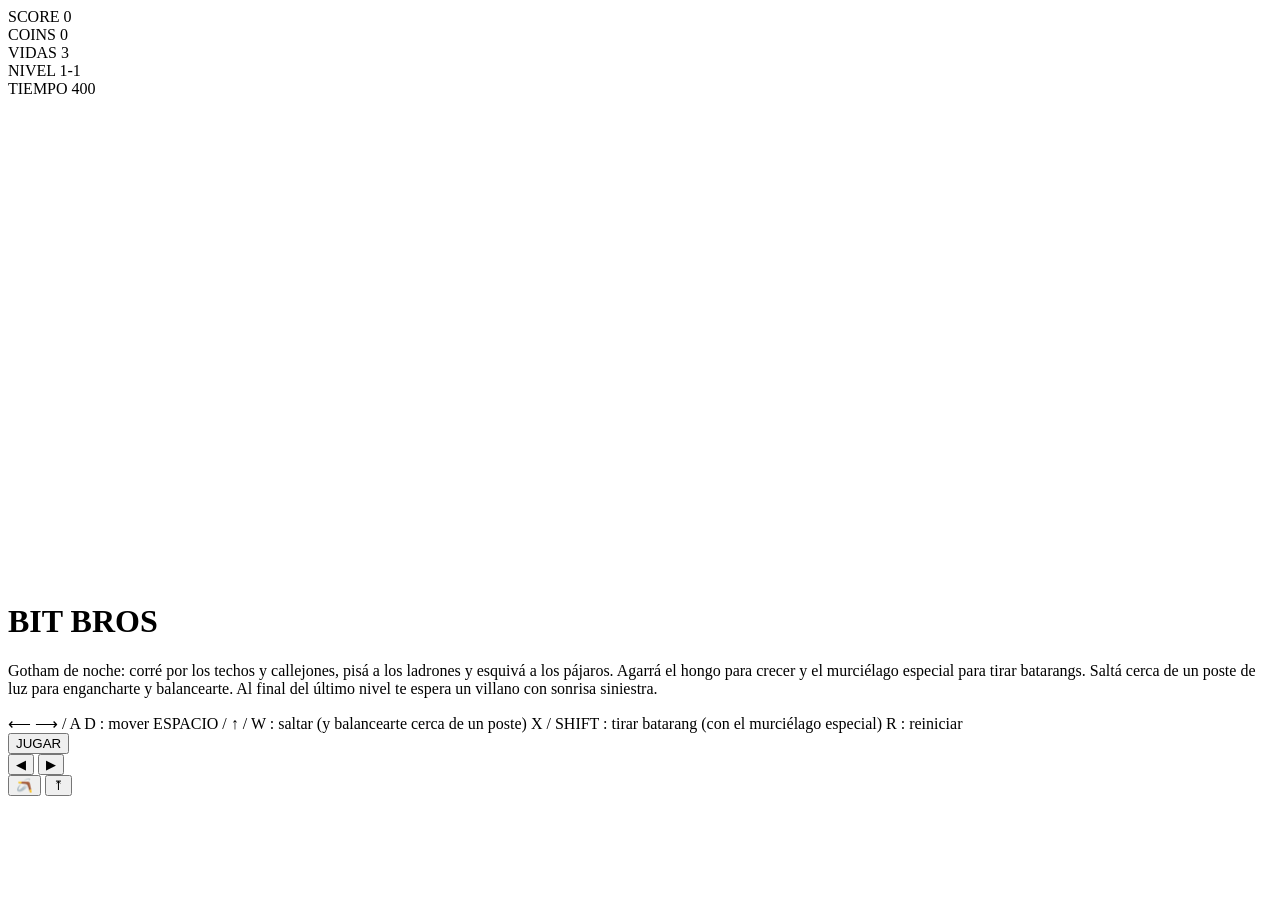
==== bit-bros-game/index.html @ db886a93 "Gotham night reskin: skyline, grapple swing, thugs/bird, batarang Replaced the daytime background wi" ====
<!DOCTYPE html>
<html lang="es">
<head>
<meta charset="UTF-8">
<meta name="viewport" content="width=device-width, initial-scale=1.0, maximum-scale=1.0, user-scalable=no">
<title>Bit Bros — Platformer</title>
<link rel="stylesheet" href="style.css">
</head>
<body>

<div id="game-wrap">
  <div id="hud">
    <div class="hud-item">SCORE <span id="hud-score">0</span></div>
    <div class="hud-item">COINS <span id="hud-coins">0</span></div>
    <div class="hud-item">VIDAS <span id="hud-lives">3</span></div>
    <div class="hud-item">NIVEL <span id="hud-level">1-1</span></div>
    <div class="hud-item">TIEMPO <span id="hud-time">400</span></div>
  </div>

  <canvas id="game" width="800" height="480"></canvas>

  <div id="overlay" class="overlay hidden">
    <div class="overlay-box">
      <h1 id="overlay-title">BIT BROS</h1>
      <p id="overlay-msg">Gotham de noche: corré por los techos y callejones, pisá a los ladrones y esquivá a los pájaros. Agarrá el hongo para crecer y el murciélago especial para tirar batarangs. Saltá cerca de un poste de luz para engancharte y balancearte. Al final del último nivel te espera un villano con sonrisa siniestra.</p>
      <div id="overlay-controls">
        <span>⟵ ⟶ / A D : mover</span>
        <span>ESPACIO / ↑ / W : saltar (y balancearte cerca de un poste)</span>
        <span>X / SHIFT : tirar batarang (con el murciélago especial)</span>
        <span>R : reiniciar</span>
      </div>
      <button id="overlay-btn">JUGAR</button>
    </div>
  </div>

  <div id="touch-controls">
    <div class="touch-side">
      <button id="btn-left" class="touch-btn">◀</button>
      <button id="btn-right" class="touch-btn">▶</button>
    </div>
    <div class="touch-side">
      <button id="btn-shoot" class="touch-btn touch-fire">🪃</button>
      <button id="btn-jump" class="touch-btn touch-jump">⤒</button>
    </div>
  </div>
</div>

<script src="game.js"></script>
</body>
</html>
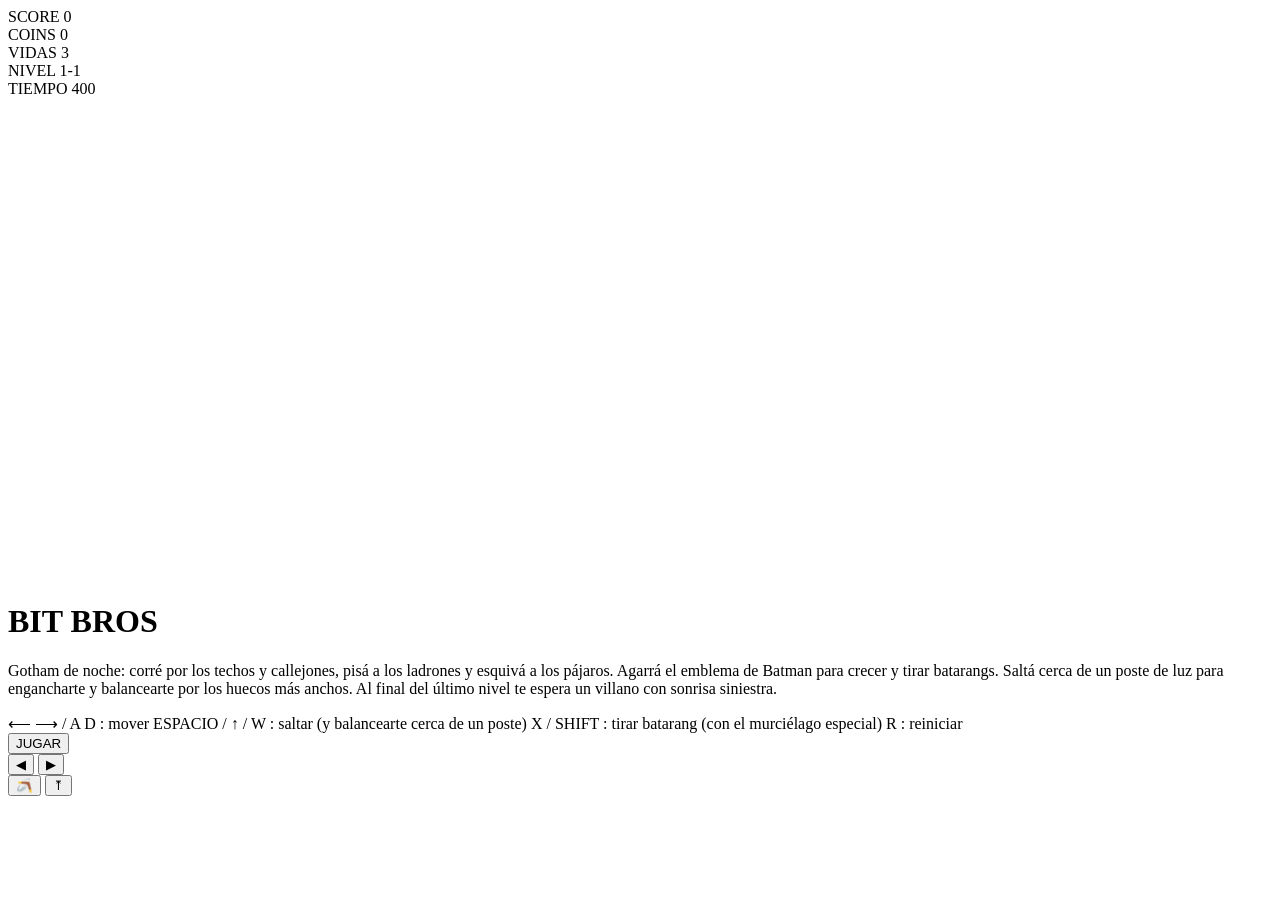
==== commit 0cecf67c: "Improve contrast, tune batarang/difficulty, add bat-signal Batman and the flying bird were nearly in" ====
--- a/bit-bros-game/index.html
+++ b/bit-bros-game/index.html
@@ -22,7 +22,7 @@
   <div id="overlay" class="overlay hidden">
     <div class="overlay-box">
       <h1 id="overlay-title">BIT BROS</h1>
-      <p id="overlay-msg">Gotham de noche: corré por los techos y callejones, pisá a los ladrones y esquivá a los pájaros. Agarrá el hongo para crecer y el murciélago especial para tirar batarangs. Saltá cerca de un poste de luz para engancharte y balancearte. Al final del último nivel te espera un villano con sonrisa siniestra.</p>
+      <p id="overlay-msg">Gotham de noche: corré por los techos y callejones, pisá a los ladrones y esquivá a los pájaros. Agarrá el emblema de Batman para crecer y tirar batarangs. Saltá cerca de un poste de luz para engancharte y balancearte por los huecos más anchos. Al final del último nivel te espera un villano con sonrisa siniestra.</p>
       <div id="overlay-controls">
         <span>⟵ ⟶ / A D : mover</span>
         <span>ESPACIO / ↑ / W : saltar (y balancearte cerca de un poste)</span>
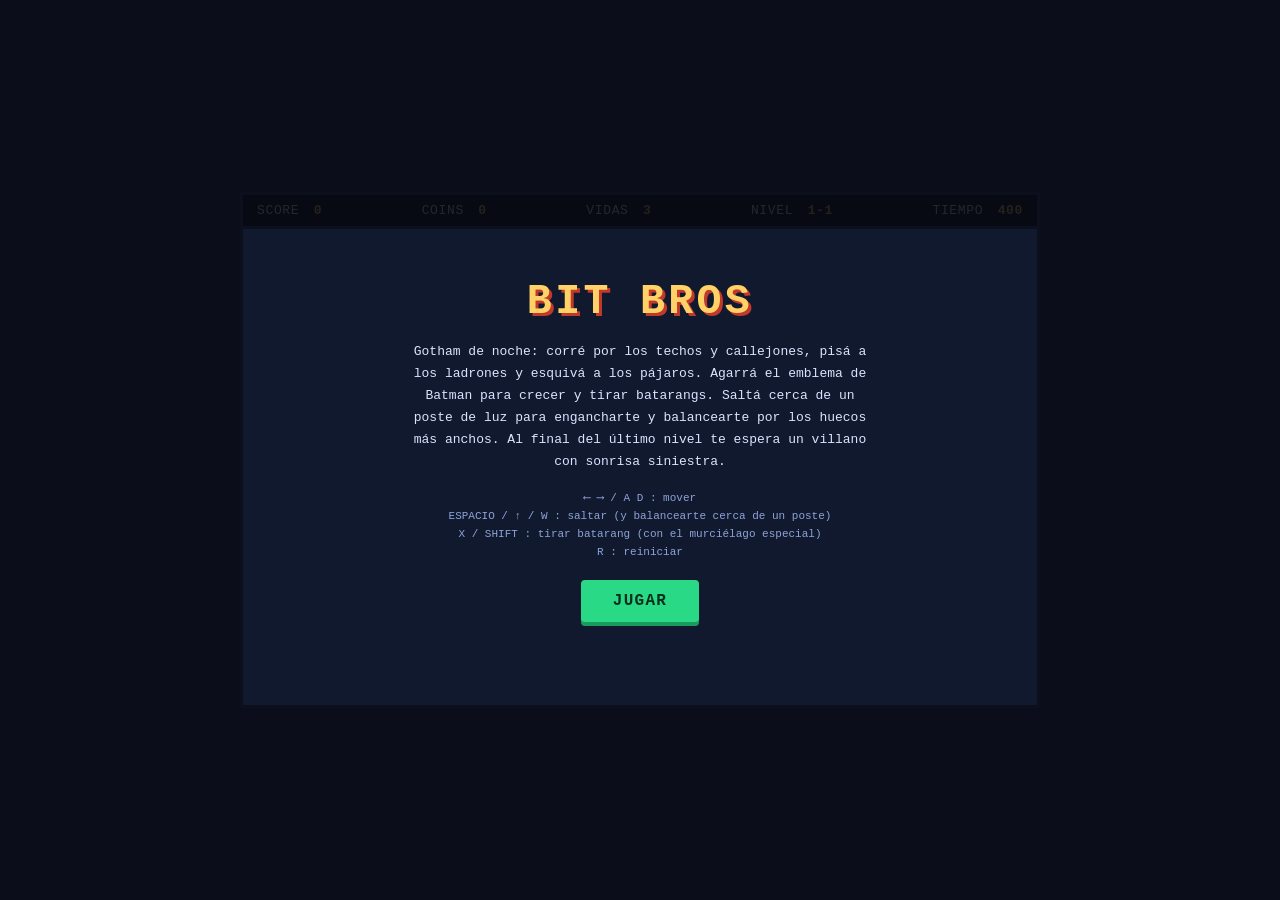
==== commit 5f3e97da: "Add rooftop wall obstacle, walk animation, enemy gate, landscape lock Level 1-2 now has a rooftop wa" ====
--- a/bit-bros-game/index.html
+++ b/bit-bros-game/index.html
@@ -7,6 +7,12 @@
 <link rel="stylesheet" href="style.css">
 </head>
 <body>
+
+<div id="rotate-overlay">
+  <div class="rotate-icon">📱</div>
+  <p>Girá tu dispositivo</p>
+  <p class="rotate-sub">Jugá en horizontal para ver bien la ciudad</p>
+</div>
 
 <div id="game-wrap">
   <div id="hud">
--- a/bit-bros-game/style.css
+++ b/bit-bros-game/style.css
@@ -0,0 +1,179 @@
+* { box-sizing: border-box; margin: 0; padding: 0; }
+
+html, body {
+  height: 100%;
+  background: #0b0e1a;
+  display: flex;
+  align-items: center;
+  justify-content: center;
+  font-family: 'Courier New', monospace;
+  color: #fff;
+  overflow: hidden;
+  touch-action: none;
+  -webkit-touch-callout: none;
+  -webkit-user-select: none;
+  user-select: none;
+}
+
+#game-wrap {
+  position: relative;
+  width: 800px;
+  max-width: 100vw;
+}
+
+#hud {
+  display: flex;
+  justify-content: space-between;
+  background: #111528;
+  border: 3px solid #3a4a7a;
+  border-bottom: none;
+  padding: 8px 14px;
+  font-size: 13px;
+  letter-spacing: 0.05em;
+}
+
+.hud-item span {
+  color: #ffd166;
+  margin-left: 6px;
+  font-weight: bold;
+}
+
+canvas {
+  display: block;
+  width: 100%;
+  height: auto;
+  background: #5c94fc;
+  border: 3px solid #3a4a7a;
+  image-rendering: pixelated;
+}
+
+.overlay {
+  position: absolute;
+  top: 0; left: 0; right: 0; bottom: 0;
+  background: rgba(6, 8, 16, 0.88);
+  display: flex;
+  align-items: center;
+  justify-content: center;
+  text-align: center;
+  padding: 20px;
+}
+
+.overlay.hidden { display: none; }
+
+.overlay-box {
+  max-width: 460px;
+}
+
+#overlay-title {
+  font-size: 2.6rem;
+  color: #ffd166;
+  text-shadow: 3px 3px 0 #c0392b;
+  letter-spacing: 0.08em;
+  margin-bottom: 16px;
+}
+
+#overlay-msg {
+  font-size: 13px;
+  line-height: 1.7;
+  color: #dbe4ff;
+  margin-bottom: 18px;
+}
+
+#overlay-controls {
+  display: flex;
+  flex-direction: column;
+  gap: 6px;
+  font-size: 11px;
+  color: #8fa3d9;
+  margin-bottom: 22px;
+}
+
+#overlay-btn {
+  font-family: inherit;
+  font-size: 16px;
+  letter-spacing: 0.08em;
+  padding: 12px 32px;
+  background: #29d985;
+  border: none;
+  border-radius: 4px;
+  color: #06301c;
+  font-weight: bold;
+  cursor: pointer;
+  box-shadow: 0 4px 0 #1a9c5e;
+}
+#overlay-btn:active {
+  transform: translateY(2px);
+  box-shadow: 0 2px 0 #1a9c5e;
+}
+
+#touch-controls {
+  display: none;
+  justify-content: space-between;
+  align-items: center;
+  gap: 10px;
+  background: #111528;
+  border: 3px solid #3a4a7a;
+  border-top: none;
+  padding: 12px 16px calc(12px + env(safe-area-inset-bottom, 0px));
+}
+
+.touch-btn {
+  touch-action: none;
+  -webkit-touch-callout: none;
+  -webkit-user-select: none;
+  -webkit-tap-highlight-color: transparent;
+  user-select: none;
+  width: 56px;
+  height: 56px;
+  border-radius: 50%;
+  border: 2px solid rgba(255,255,255,0.4);
+  background: rgba(255,255,255,0.08);
+  color: #fff;
+  font-size: 20px;
+}
+
+.touch-side { display: flex; align-items: center; gap: 10px; }
+.touch-jump { width: 68px; height: 68px; }
+
+@media (hover: none) and (pointer: coarse) {
+  #touch-controls { display: flex; }
+}
+
+#rotate-overlay {
+  display: none;
+  position: fixed;
+  inset: 0;
+  z-index: 100;
+  background: #0b0e1a;
+  flex-direction: column;
+  align-items: center;
+  justify-content: center;
+  text-align: center;
+  gap: 8px;
+  padding: 20px;
+}
+.rotate-icon {
+  font-size: 56px;
+  animation: rotate-hint 1.6s ease-in-out infinite;
+  margin-bottom: 8px;
+}
+#rotate-overlay p {
+  font-size: 16px;
+  color: #ffd166;
+  letter-spacing: 0.04em;
+}
+.rotate-sub {
+  font-size: 12px !important;
+  color: #8fa3d9 !important;
+}
+@keyframes rotate-hint {
+  0%, 100% { transform: rotate(0deg); }
+  50% { transform: rotate(-90deg); }
+}
+
+/* Phones held upright: block the game and ask for landscape. Gated to
+   touch/coarse-pointer devices so a resized desktop window never triggers it. */
+@media (hover: none) and (pointer: coarse) and (orientation: portrait) {
+  #game-wrap { display: none; }
+  #rotate-overlay { display: flex; }
+}
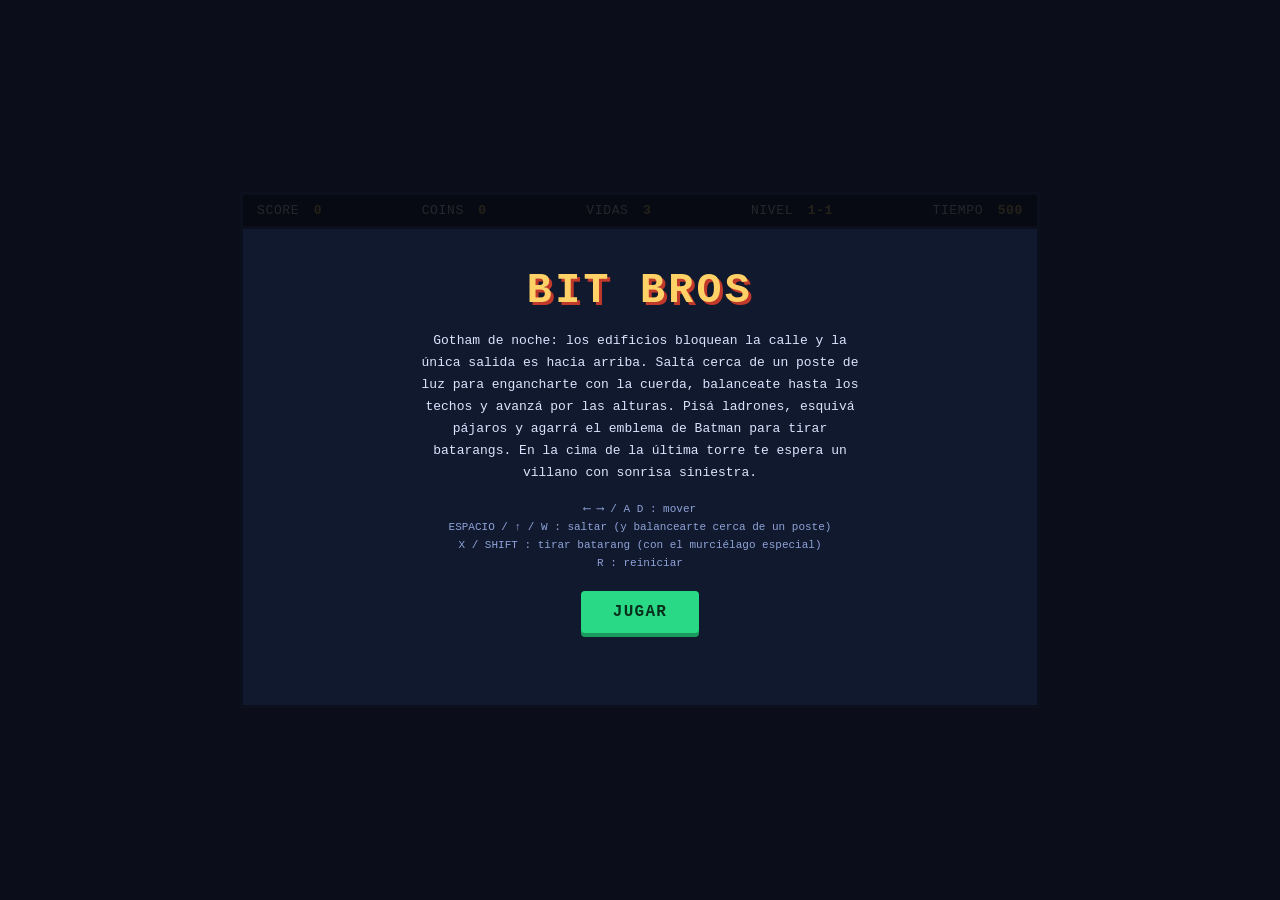
==== commit cc8c590c: "Vertical city: rooftop climbing levels, altitude ambience, floating controls Gameplay redesign aroun" ====
--- a/bit-bros-game/index.html
+++ b/bit-bros-game/index.html
@@ -4,6 +4,14 @@
 <meta charset="UTF-8">
 <meta name="viewport" content="width=device-width, initial-scale=1.0, maximum-scale=1.0, user-scalable=no">
 <title>Bit Bros — Platformer</title>
+<meta name="description" content="Platformer de Batman en Gotham de noche, instalable como app.">
+<meta name="theme-color" content="#0b0e1a">
+<link rel="manifest" href="manifest.json">
+<link rel="icon" href="icon-192.png">
+<link rel="apple-touch-icon" href="icon-192.png">
+<meta name="apple-mobile-web-app-capable" content="yes">
+<meta name="apple-mobile-web-app-status-bar-style" content="black-translucent">
+<meta name="apple-mobile-web-app-title" content="Bit Bros">
 <link rel="stylesheet" href="style.css">
 </head>
 <body>
@@ -15,36 +23,36 @@
 </div>
 
 <div id="game-wrap">
-  <div id="hud">
-    <div class="hud-item">SCORE <span id="hud-score">0</span></div>
-    <div class="hud-item">COINS <span id="hud-coins">0</span></div>
-    <div class="hud-item">VIDAS <span id="hud-lives">3</span></div>
-    <div class="hud-item">NIVEL <span id="hud-level">1-1</span></div>
-    <div class="hud-item">TIEMPO <span id="hud-time">400</span></div>
-  </div>
+  <div id="canvas-area">
+    <div id="hud">
+      <div class="hud-item">SCORE <span id="hud-score">0</span></div>
+      <div class="hud-item">COINS <span id="hud-coins">0</span></div>
+      <div class="hud-item">VIDAS <span id="hud-lives">3</span></div>
+      <div class="hud-item">NIVEL <span id="hud-level">1-1</span></div>
+      <div class="hud-item">TIEMPO <span id="hud-time">500</span></div>
+    </div>
 
-  <canvas id="game" width="800" height="480"></canvas>
+    <canvas id="game" width="800" height="480"></canvas>
 
-  <div id="overlay" class="overlay hidden">
-    <div class="overlay-box">
-      <h1 id="overlay-title">BIT BROS</h1>
-      <p id="overlay-msg">Gotham de noche: corré por los techos y callejones, pisá a los ladrones y esquivá a los pájaros. Agarrá el emblema de Batman para crecer y tirar batarangs. Saltá cerca de un poste de luz para engancharte y balancearte por los huecos más anchos. Al final del último nivel te espera un villano con sonrisa siniestra.</p>
-      <div id="overlay-controls">
-        <span>⟵ ⟶ / A D : mover</span>
-        <span>ESPACIO / ↑ / W : saltar (y balancearte cerca de un poste)</span>
-        <span>X / SHIFT : tirar batarang (con el murciélago especial)</span>
-        <span>R : reiniciar</span>
+    <div id="overlay" class="overlay hidden">
+      <div class="overlay-box">
+        <h1 id="overlay-title">BIT BROS</h1>
+        <p id="overlay-msg">Gotham de noche: los edificios bloquean la calle y la única salida es hacia arriba. Saltá cerca de un poste de luz para engancharte con la cuerda, balanceate hasta los techos y avanzá por las alturas. Pisá ladrones, esquivá pájaros y agarrá el emblema de Batman para tirar batarangs. En la cima de la última torre te espera un villano con sonrisa siniestra.</p>
+        <div id="overlay-controls">
+          <span>⟵ ⟶ / A D : mover</span>
+          <span>ESPACIO / ↑ / W : saltar (y balancearte cerca de un poste)</span>
+          <span>X / SHIFT : tirar batarang (con el murciélago especial)</span>
+          <span>R : reiniciar</span>
+        </div>
+        <button id="overlay-btn">JUGAR</button>
       </div>
-      <button id="overlay-btn">JUGAR</button>
     </div>
-  </div>
 
-  <div id="touch-controls">
-    <div class="touch-side">
+    <div id="controls-left" class="float-controls">
       <button id="btn-left" class="touch-btn">◀</button>
       <button id="btn-right" class="touch-btn">▶</button>
     </div>
-    <div class="touch-side">
+    <div id="controls-right" class="float-controls">
       <button id="btn-shoot" class="touch-btn touch-fire">🪃</button>
       <button id="btn-jump" class="touch-btn touch-jump">⤒</button>
     </div>
@@ -52,5 +60,12 @@
 </div>
 
 <script src="game.js"></script>
+<script>
+  if ('serviceWorker' in navigator) {
+    window.addEventListener('load', () => {
+      navigator.serviceWorker.register('sw.js').catch(() => {});
+    });
+  }
+</script>
 </body>
 </html>
--- a/bit-bros-game/style.css
+++ b/bit-bros-game/style.css
@@ -16,9 +16,15 @@
 }
 
 #game-wrap {
-  position: relative;
+  display: flex;
   width: 800px;
   max-width: 100vw;
+}
+
+#canvas-area {
+  position: relative;
+  flex: 1 1 auto;
+  min-width: 0;
 }
 
 #hud {
@@ -47,21 +53,26 @@
   image-rendering: pixelated;
 }
 
+/* margin:auto on the box (instead of align/justify center on the flex
+   container) keeps it perfectly centered when it fits AND lets the overlay
+   scroll from the top instead of clipping when it doesn't. */
 .overlay {
   position: absolute;
   top: 0; left: 0; right: 0; bottom: 0;
   background: rgba(6, 8, 16, 0.88);
   display: flex;
-  align-items: center;
-  justify-content: center;
   text-align: center;
   padding: 20px;
+  overflow-y: auto;
+  -webkit-overflow-scrolling: touch;
+  touch-action: pan-y;
 }
 
 .overlay.hidden { display: none; }
 
 .overlay-box {
   max-width: 460px;
+  margin: auto;
 }
 
 #overlay-title {
@@ -106,16 +117,20 @@
   box-shadow: 0 2px 0 #1a9c5e;
 }
 
-#touch-controls {
+/* Touch controls float over the canvas edges: arrows side by side on the
+   left, batarang + jump side by side on the right. Hidden on mouse devices. */
+.float-controls {
   display: none;
-  justify-content: space-between;
+  position: absolute;
+  top: 50%;
+  transform: translateY(-50%);
+  flex-direction: row;
   align-items: center;
-  gap: 10px;
-  background: #111528;
-  border: 3px solid #3a4a7a;
-  border-top: none;
-  padding: 12px 16px calc(12px + env(safe-area-inset-bottom, 0px));
-}
+  gap: 14px;
+  z-index: 5;
+}
+#controls-left { left: calc(12px + env(safe-area-inset-left, 0px)); }
+#controls-right { right: calc(12px + env(safe-area-inset-right, 0px)); }
 
 .touch-btn {
   touch-action: none;
@@ -126,17 +141,16 @@
   width: 56px;
   height: 56px;
   border-radius: 50%;
-  border: 2px solid rgba(255,255,255,0.4);
-  background: rgba(255,255,255,0.08);
+  border: 2px solid rgba(255,255,255,0.35);
+  background: rgba(20, 25, 45, 0.45);
   color: #fff;
   font-size: 20px;
 }
 
-.touch-side { display: flex; align-items: center; gap: 10px; }
 .touch-jump { width: 68px; height: 68px; }
 
 @media (hover: none) and (pointer: coarse) {
-  #touch-controls { display: flex; }
+  .float-controls { display: flex; }
 }
 
 #rotate-overlay {
@@ -177,3 +191,40 @@
   #game-wrap { display: none; }
   #rotate-overlay { display: flex; }
 }
+
+/* Phones in landscape: the game fills the whole screen edge to edge, the
+   HUD floats over the top of the canvas and the controls float on the sides. */
+@media (hover: none) and (pointer: coarse) and (orientation: landscape) {
+  html, body { height: 100dvh; }
+
+  #game-wrap {
+    width: 100vw;
+    max-width: 100vw;
+    height: 100dvh;
+  }
+
+  #canvas-area { height: 100%; }
+
+  #hud {
+    position: absolute;
+    top: 0; left: 0; right: 0;
+    z-index: 2;
+    border: none;
+    background: linear-gradient(to bottom, rgba(10, 13, 26, 0.8), transparent);
+    padding: 6px 10px;
+    font-size: 10px;
+    pointer-events: none;
+  }
+
+  canvas {
+    height: 100%;
+    border: none;
+  }
+
+  /* Compact overlay text so the JUGAR button always fits on short screens
+     (the margin:auto + overflow-y fallback above handles the extreme cases). */
+  #overlay-controls { display: none; }
+  #overlay-title { font-size: 1.6rem; margin-bottom: 8px; }
+  #overlay-msg { font-size: 11px; line-height: 1.5; margin-bottom: 12px; }
+  #overlay-btn { padding: 9px 26px; font-size: 14px; }
+}
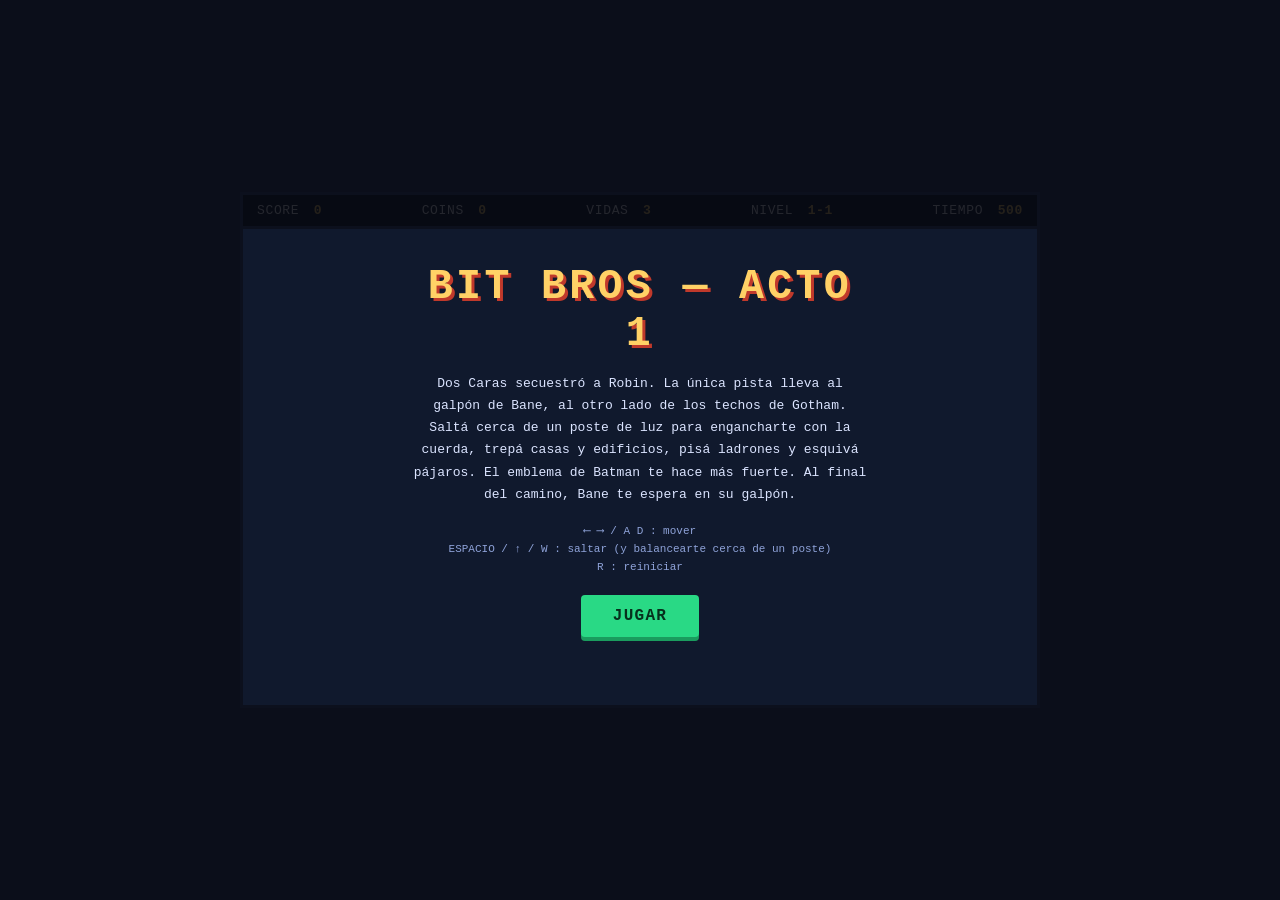
==== commit 36755fda: "Act 1 story mode: intro cutscene, gabled houses, Bane warehouse boss Story structure (Act 1 of a mul" ====
--- a/bit-bros-game/index.html
+++ b/bit-bros-game/index.html
@@ -36,12 +36,11 @@
 
     <div id="overlay" class="overlay hidden">
       <div class="overlay-box">
-        <h1 id="overlay-title">BIT BROS</h1>
-        <p id="overlay-msg">Gotham de noche: los edificios bloquean la calle y la única salida es hacia arriba. Saltá cerca de un poste de luz para engancharte con la cuerda, balanceate hasta los techos y avanzá por las alturas. Pisá ladrones, esquivá pájaros y agarrá el emblema de Batman para tirar batarangs. En la cima de la última torre te espera un villano con sonrisa siniestra.</p>
+        <h1 id="overlay-title">BIT BROS — ACTO 1</h1>
+        <p id="overlay-msg">Dos Caras secuestró a Robin. La única pista lleva al galpón de Bane, al otro lado de los techos de Gotham. Saltá cerca de un poste de luz para engancharte con la cuerda, trepá casas y edificios, pisá ladrones y esquivá pájaros. El emblema de Batman te hace más fuerte. Al final del camino, Bane te espera en su galpón.</p>
         <div id="overlay-controls">
           <span>⟵ ⟶ / A D : mover</span>
           <span>ESPACIO / ↑ / W : saltar (y balancearte cerca de un poste)</span>
-          <span>X / SHIFT : tirar batarang (con el murciélago especial)</span>
           <span>R : reiniciar</span>
         </div>
         <button id="overlay-btn">JUGAR</button>
--- a/bit-bros-game/style.css
+++ b/bit-bros-game/style.css
@@ -149,6 +149,9 @@
 
 .touch-jump { width: 68px; height: 68px; }
 
+/* The batarang is an Act 2 upgrade — no shoot button in Act 1. */
+#btn-shoot { display: none; }
+
 @media (hover: none) and (pointer: coarse) {
   .float-controls { display: flex; }
 }
